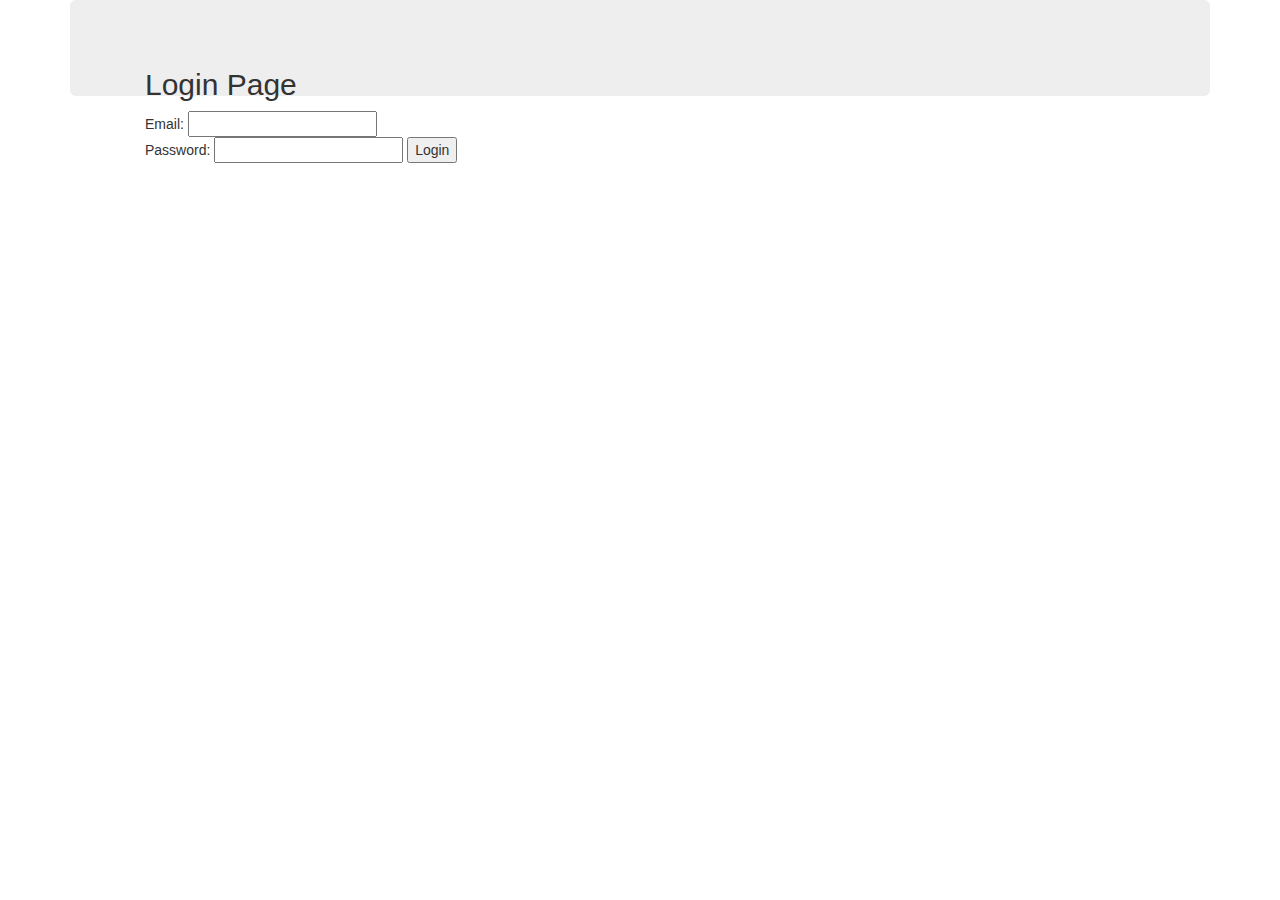
==== index.html @ 48fe43bd "userInfo is showing" ====
<!DOCTYPE html>
<html ng-app="Capstone-ZHF">
<head>
  <link rel="stylesheet" href="lib/bower_components/bootstrap/dist/css/bootstrap.min.css">
</head>
<body>

  <ng-view></ng-view>




<!-- Dependencies -->
	<script src="lib/bower_components/jquery/dist/jquery.min.js"></script>
	<script src="lib/bower_components/bootstrap/dist/js/bootstrap.min.js"></script>
	<script src="lib/bower_components/angular/angular.js"></script>
	<script src="lib/bower_components/firebase/firebase.js"></script>
	<script src="lib/bower_components/angularfire/dist/angularfire.min.js"></script>
	<script src="lib/bower_components/angular-route/angular-route.js"></script>

	<!-- Files -->
	<script src="javascripts/main.js"></script>
	<script src="javascripts/register.js"></script>
	<script src="javascripts/userInfo.js"></script>
	<script src="javascripts/profile.js"></script>
	
</body>
</html>
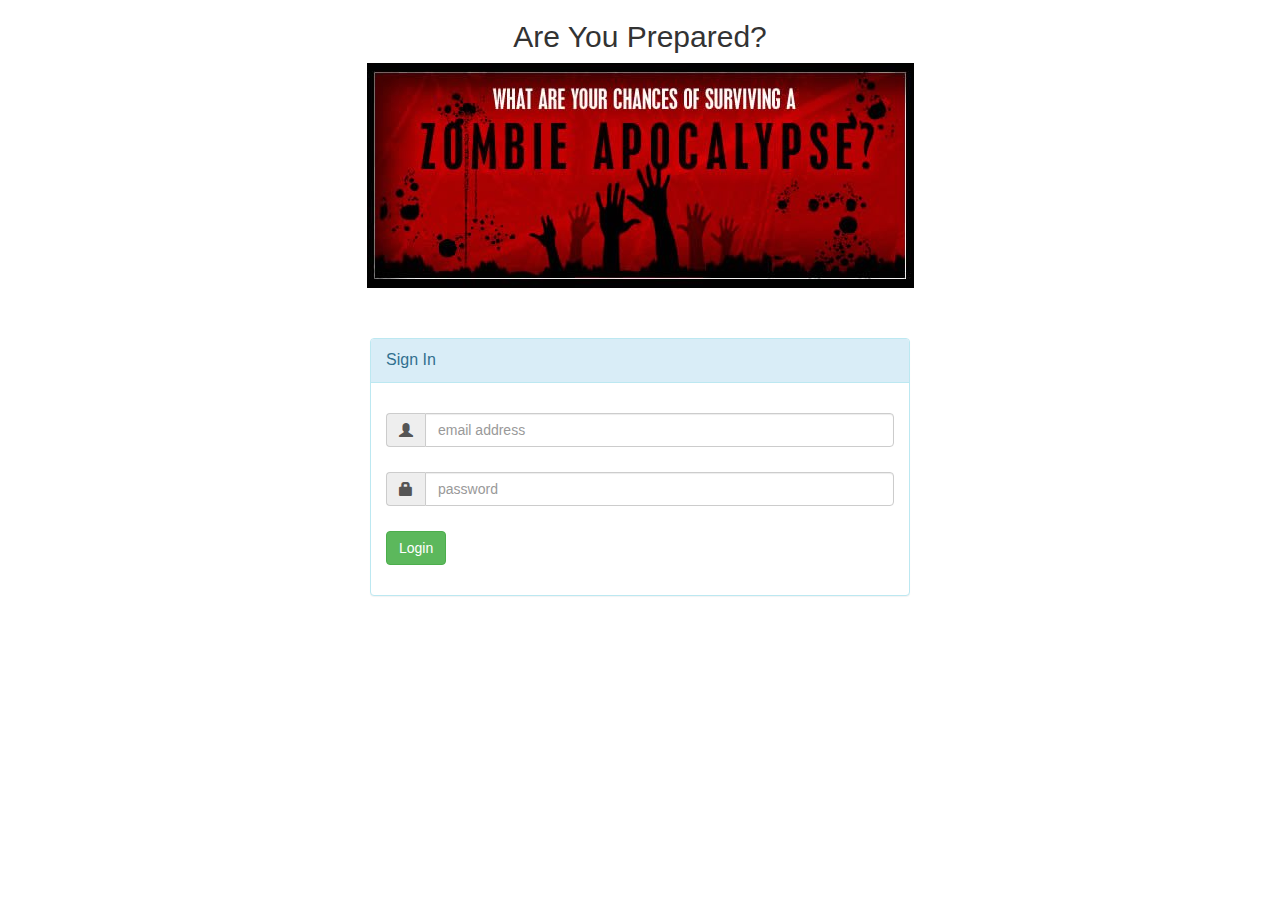
==== commit eca0b8e7: "example" ====
--- a/index.html
+++ b/index.html
@@ -23,6 +23,9 @@
 	<script src="javascripts/register.js"></script>
 	<script src="javascripts/userInfo.js"></script>
 	<script src="javascripts/profile.js"></script>
+	<script src="javascripts/workout.js"></script>
+	<script src="javascripts/userService.js"></script>
+
 	
 </body>
 </html>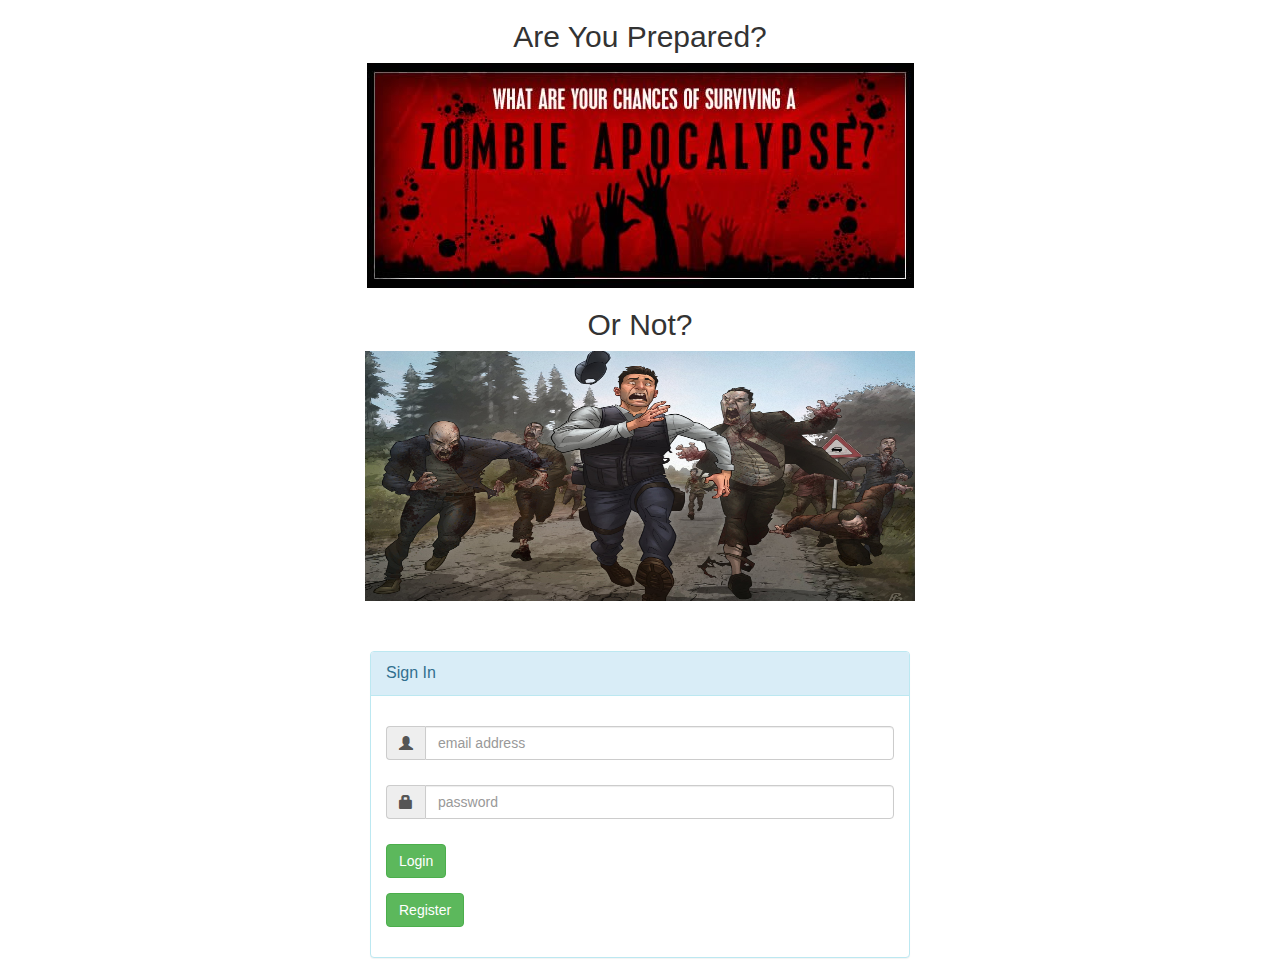
==== commit 45d79d46: "saving to firebase" ====
--- a/index.html
+++ b/index.html
@@ -2,6 +2,8 @@
 <html ng-app="Capstone-ZHF">
 <head>
   <link rel="stylesheet" href="lib/bower_components/bootstrap/dist/css/bootstrap.min.css">
+  <link rel="stylesheet" type="text/css" href="styles/main.css">
+
 </head>
 <body>
 
--- a/styles/main.css
+++ b/styles/main.css
@@ -0,0 +1,2 @@
+#switch:hover {-webkit-transform: rotateY(180deg);
+}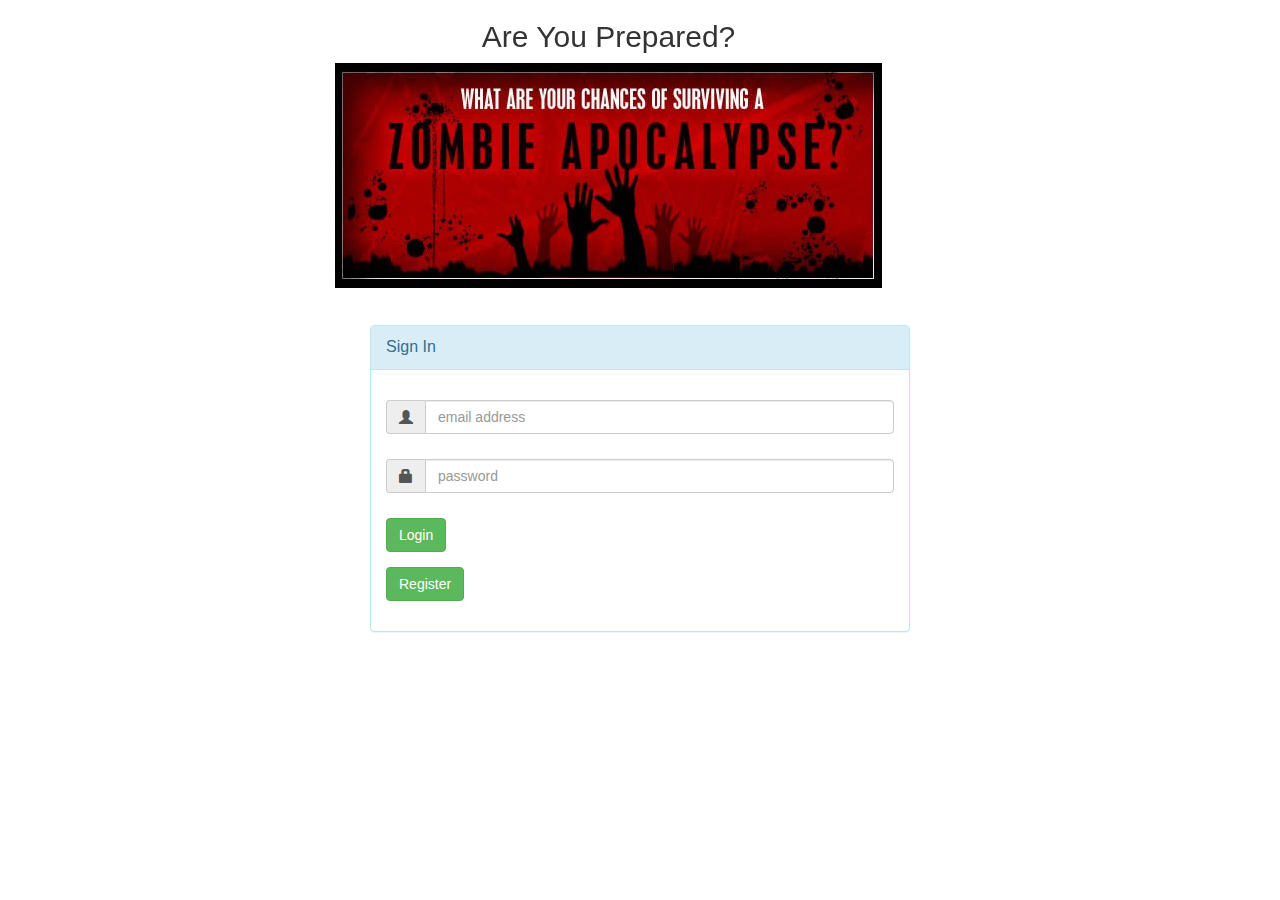
==== commit 122fca7f: "formatting and css" ====
--- a/index.html
+++ b/index.html
@@ -25,7 +25,6 @@
 	<script src="javascripts/register.js"></script>
 	<script src="javascripts/userInfo.js"></script>
 	<script src="javascripts/profile.js"></script>
-	<script src="javascripts/workout.js"></script>
 	<script src="javascripts/userService.js"></script>
 
 	
--- a/styles/main.css
+++ b/styles/main.css
@@ -1,2 +1,33 @@
-#switch:hover {-webkit-transform: rotateY(180deg);
+
+ .flip-container {
+	perspective: 700;
+	width: 100%;
+	height: 100%;
+	padding-bottom: 275px;
+	padding-left: 335px;
+}
+
+#flipper {
+	transition: all 0.6s ease;
+	transform-style: preserve-3d;
+	position: absolute;
+	text-align: center;
+	width: 550px;
+	height: 250px;
+}
+
+#flipper:hover {
+	 transform: rotateY(180deg);
+}
+
+.front, .back {
+	display: block;
+	position: absolute;
+	top: 0;
+	left: 0;
+	backface-visibility: hidden;
+}
+
+.back {
+  transform: rotateY(180deg);	
 }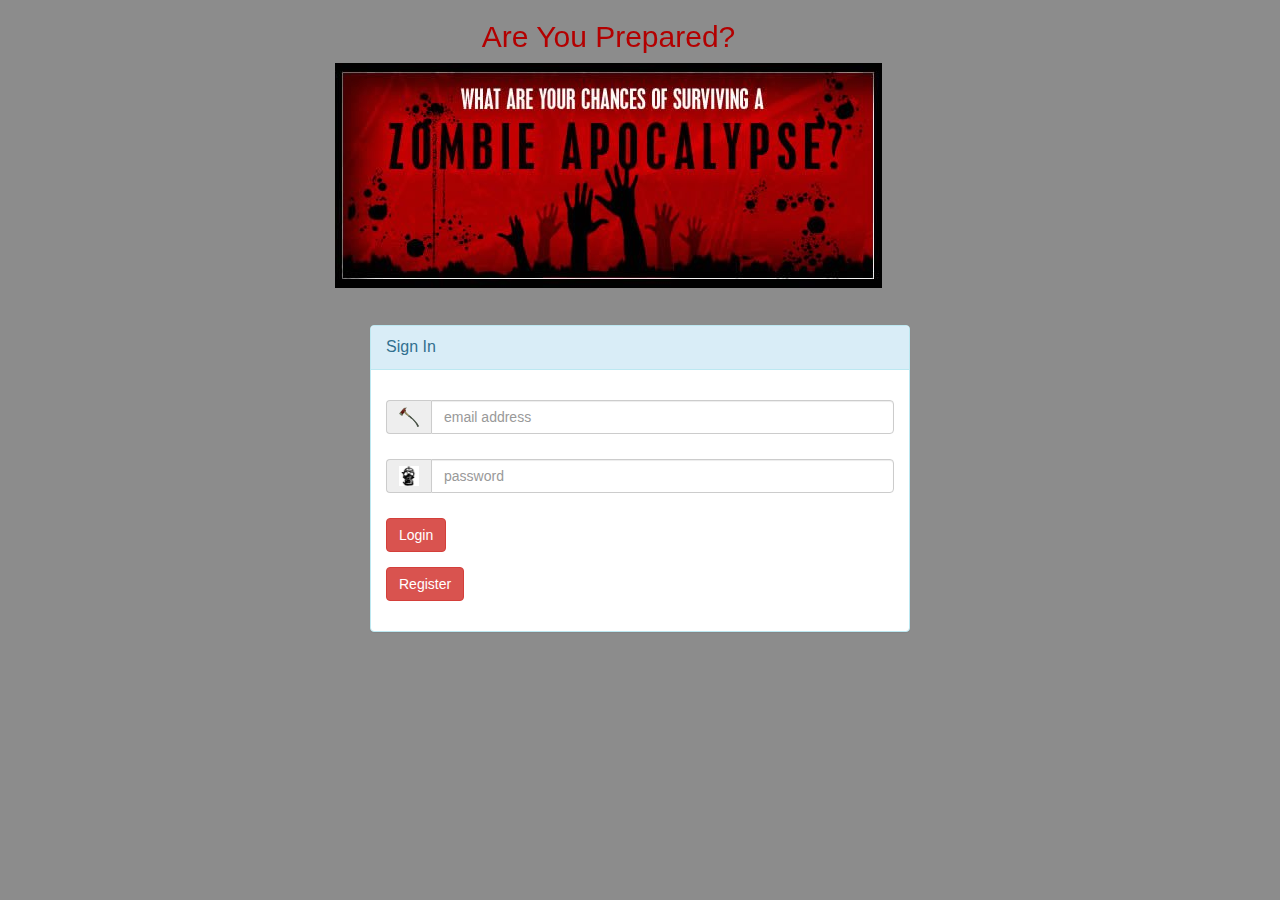
==== commit 104427b3: "some CSS, edit and update possible solutions" ====
--- a/index.html
+++ b/index.html
@@ -19,13 +19,14 @@
 	<script src="lib/bower_components/firebase/firebase.js"></script>
 	<script src="lib/bower_components/angularfire/dist/angularfire.min.js"></script>
 	<script src="lib/bower_components/angular-route/angular-route.js"></script>
+	<script src="lib/bower_components/angular-filter/dist/angular-filter.min.js"></script>
 
 	<!-- Files -->
 	<script src="javascripts/main.js"></script>
 	<script src="javascripts/register.js"></script>
 	<script src="javascripts/userInfo.js"></script>
-	<script src="javascripts/profile.js"></script>
 	<script src="javascripts/userService.js"></script>
+	<script src="javascripts/workout.js"></script>
 
 	
 </body>
--- a/styles/main.css
+++ b/styles/main.css
@@ -30,4 +30,16 @@
 
 .back {
   transform: rotateY(180deg);	
+}
+
+body {
+    background: #8c8c8c;
+}
+
+#sign {
+	padding-right: 100px;
+}
+
+#para {
+	padding-left: 50px;
 }